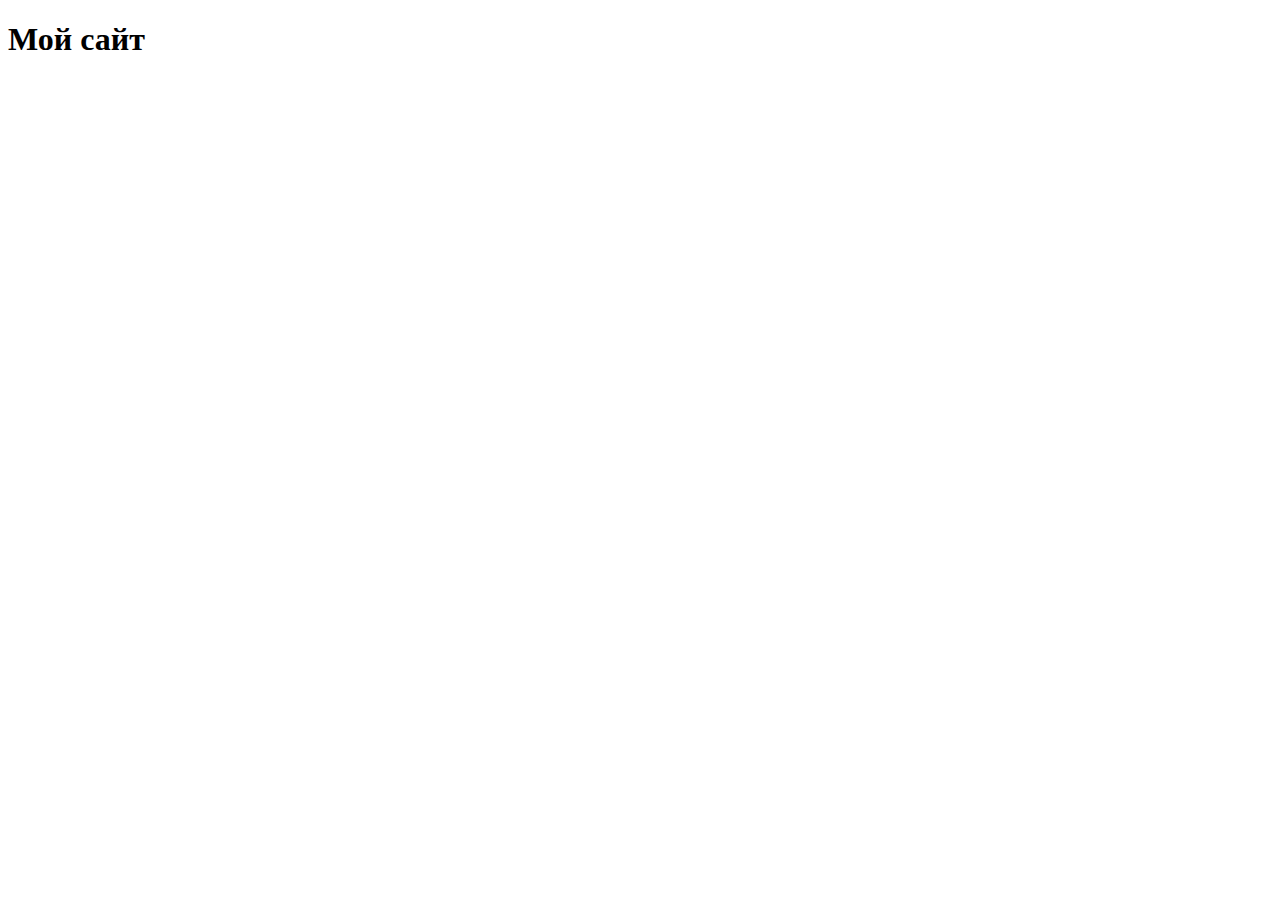
==== index.html @ c378a2bb "Заголовок" ====
<!DOCTYPE html>
<html lang="ru">
<head>
    <meta charset="UTF-8">
    <meta http-equiv="X-UA-Compatible" content="IE=edge">
    <meta name="viewport" content="width=, initial-scale=1.0">
    <title>Document</title>
</head>
<body>
    <h1>Мой сайт</h1>
</body>
</html>
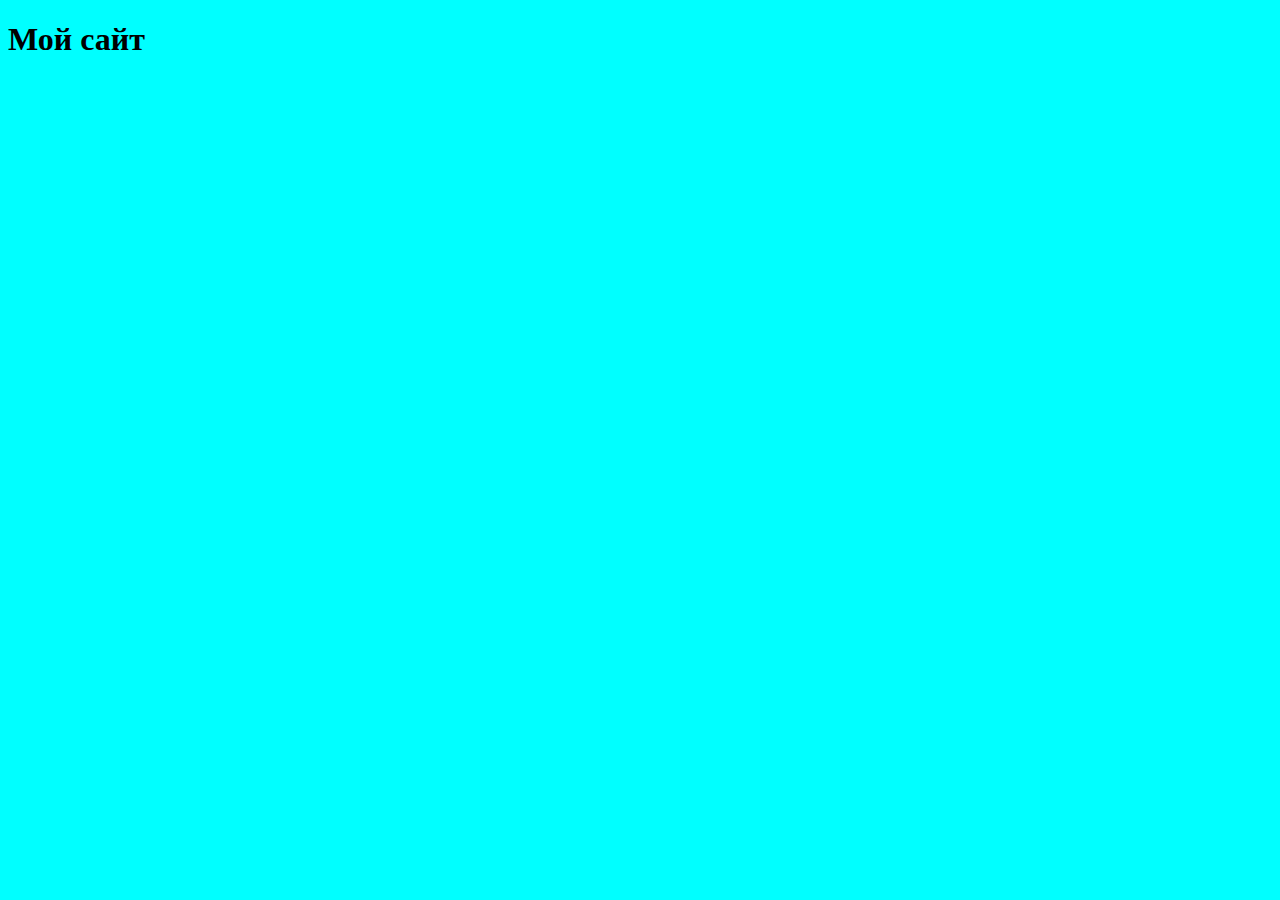
==== commit 86aa0068: "Изменение фона" ====
--- a/index.html
+++ b/index.html
@@ -5,6 +5,7 @@
     <meta http-equiv="X-UA-Compatible" content="IE=edge">
     <meta name="viewport" content="width=, initial-scale=1.0">
     <title>Document</title>
+    <link rel='stylesheet' href='/styles.css'>
 </head>
 <body>
     <h1>Мой сайт</h1>
--- a/styles.css
+++ b/styles.css
@@ -0,0 +1,3 @@
+body{
+    background-color: aqua;
+}
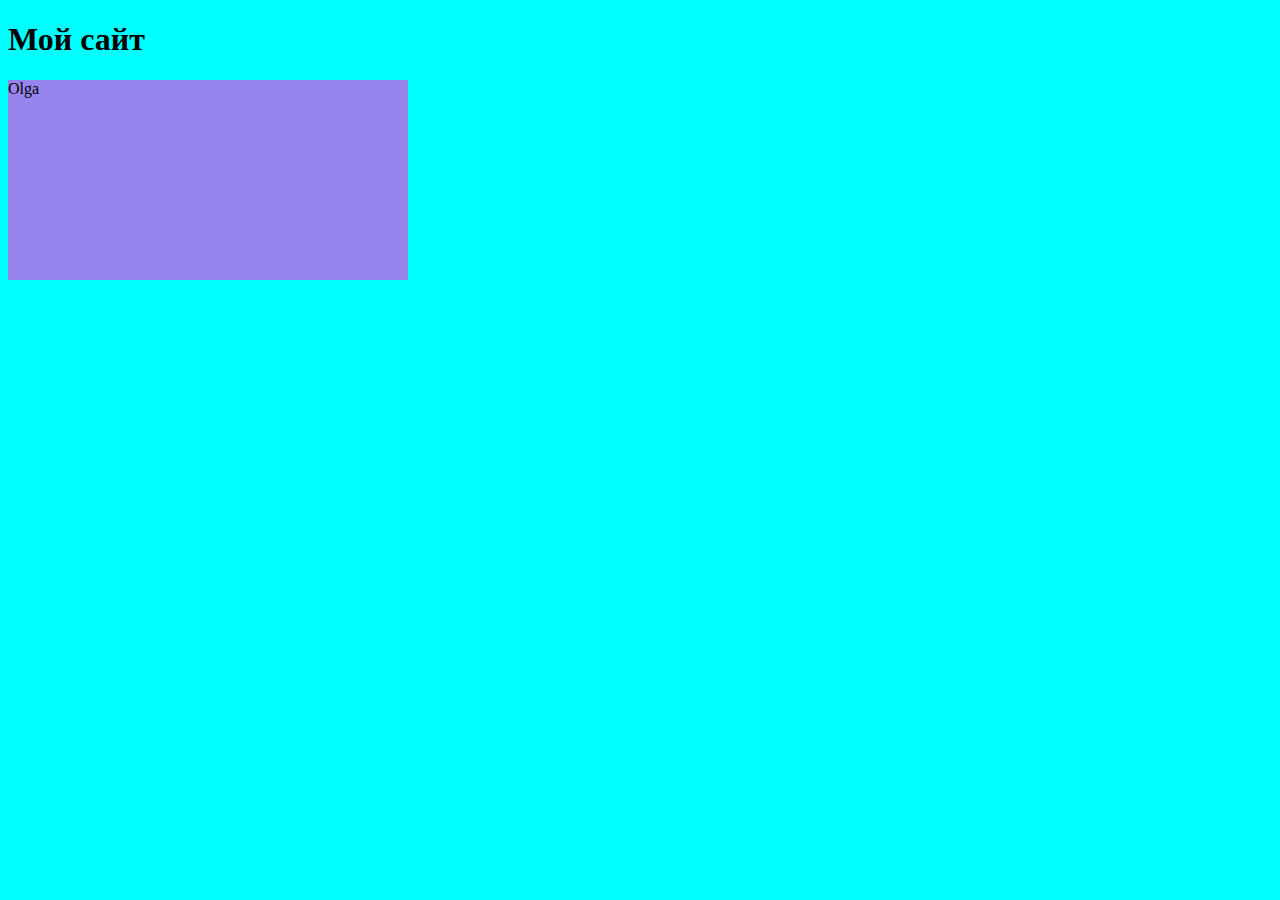
==== commit 1b08b4b2: "Фигура" ====
--- a/index.html
+++ b/index.html
@@ -9,5 +9,7 @@
 </head>
 <body>
     <h1>Мой сайт</h1>
+   <div>Olga</div>
 </body>
+
 </html>--- a/styles.css
+++ b/styles.css
@@ -1,3 +1,8 @@
 body{
     background-color: aqua;
 }
+div{
+    width: 400px;
+    height: 200px;
+    background:rgb(151, 132, 236);
+}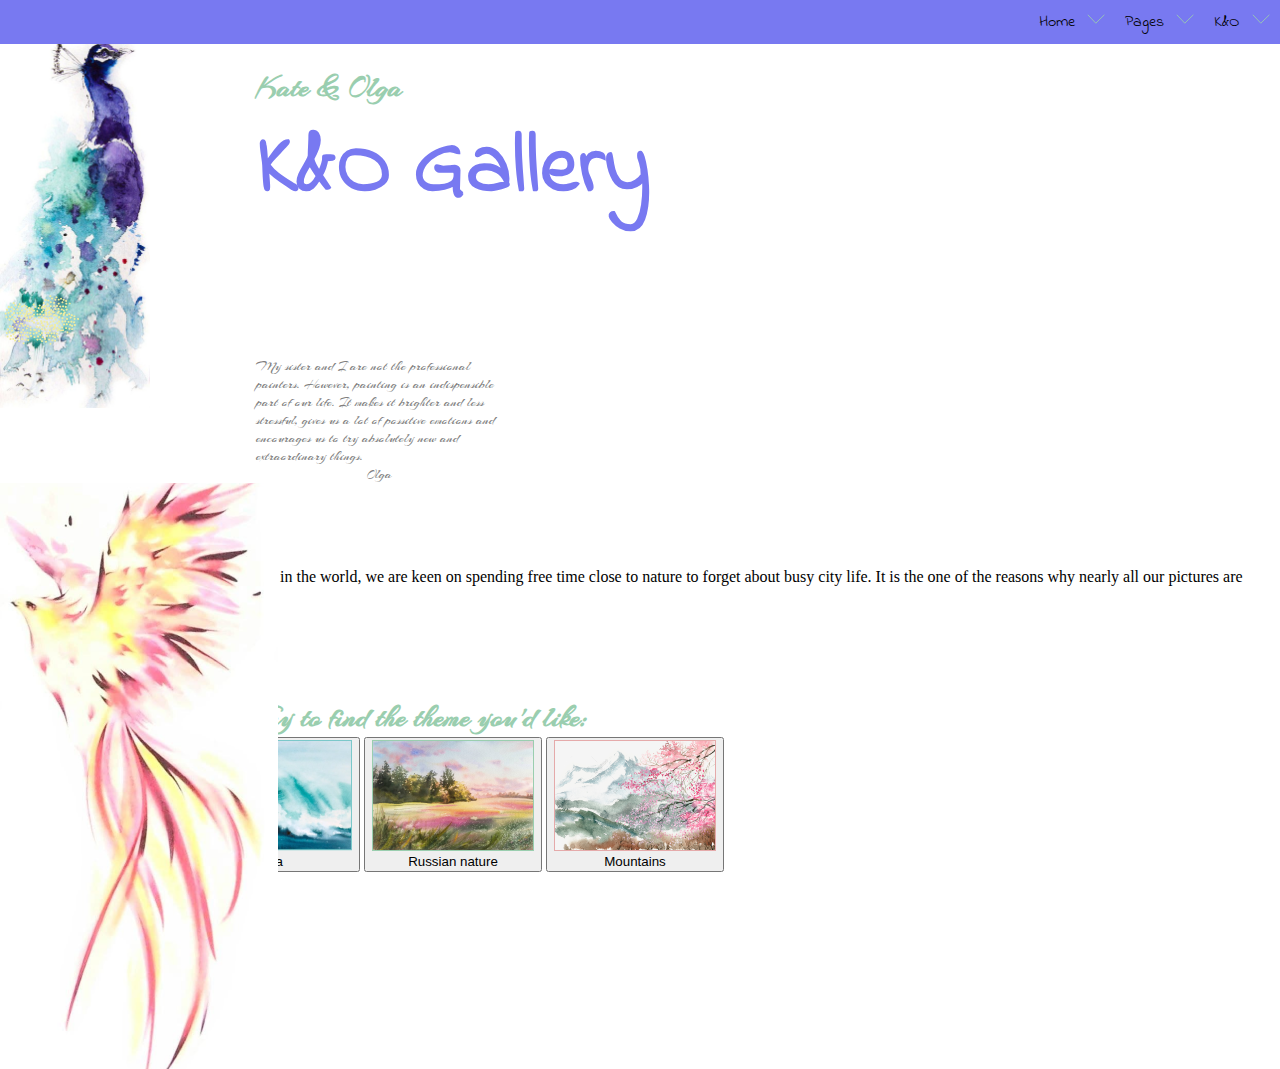
==== commit aa32b799: "05.12.2021" ====
--- a/index.html
+++ b/index.html
@@ -1,15 +1,78 @@
 <!DOCTYPE html>
 <html lang="ru">
+
 <head>
     <meta charset="UTF-8">
     <meta http-equiv="X-UA-Compatible" content="IE=edge">
     <meta name="viewport" content="width=, initial-scale=1.0">
     <title>Document</title>
-    <link rel='stylesheet' href='/styles.css'>
+    <link rel="stylesheet" href="/styles.css">
+    <link rel="preconnect" href="https://fonts.googleapis.com">
+<link rel="preconnect" href="https://fonts.gstatic.com" crossorigin>
+<link href="https://fonts.googleapis.com/css2?family=Indie+Flower&display=swap" rel="stylesheet">
+<link rel="preconnect" href="https://fonts.googleapis.com">
+<link rel="preconnect" href="https://fonts.gstatic.com" crossorigin>
+<link href="https://fonts.googleapis.com/css2?family=Arizonia&display=swap" rel="stylesheet">
 </head>
+
+
 <body>
-    <h1>Мой сайт</h1>
-   <div>Olga</div>
+    <header>
+        <a href="/" class="media-menu-item">
+            <div>Home</div>
+            <div>
+                <img class="media-menu-item__arrow" src="/img/icons/arrow-down.svg">
+            </div>
+        </a>
+        <a href="#themes" class="media-menu-item">
+            <div>Pages</div>
+            <div><img class="media-menu-item__arrow" src="/img/icons/arrow-down.svg"></div>
+        </a>
+        <a href="/" class="media-menu-item">
+            <div>K&O</div>
+            <div><img class="media-menu-item__arrow" src="/img/icons/arrow-down.svg"></div>
+        </a>
+        </div>
+    </header>
+    <section id="main-part" class="main-part">
+        <img class="peacock" src="/img/peacock.jpg">
+        <h2>Kate & Olga</h2>
+        <h1>K&O Gallery</h1>
+        <div><img src="/img/yelow-group.png"></div>
+        <div class="O-speech">My sister and I are not the professional painters. However, painting is an indispensible part of our life.
+            It makes it brighter and less stressful, gives us a lot of possitive emotions and encourages us to try
+            absolutely new and extraordinary things.
+        </div>
+        <div class="O-speech">Olga</div>
+        <div><img class="fenix" src="img/fenix.png"></div>
+        <div><img src="/img/photo_2021-10-28_18-15-34 1.png"></div>
+        <div class="K-speech">As far as we live in one of the largest cities in the world, we are keen on spending free time close to
+            nature to forget about busy city life. It is the one of the reasons why nearly all our pictures are
+            dedicated to nature.</div>
+        <div class="K-speech">Kate</div>
+        <div><img src="/img/purple-group.png"></div>
+    </section>
+    <section id="themes" class="themes">
+        <h2>Try to find the theme you'd like:</h2>
+        <button>
+            <div><img src="/img/flower-button.png"></div>
+            <div>Flowers</div>
+        </button>
+        <button>
+            <div><img src="img/sea-button.png"></div>
+            <div>Sea</div>
+        </button>
+        <button>
+            <div><img src="img/nature-button.png"></div>
+            <div>Russian nature</div>
+        </button>
+        <button>
+            <div><img src="img/mountain-button.png"></div>
+            <div>Mountains</div>
+
+        </button>
+
+    </section>
 </body>
 
 </html>--- a/styles.css
+++ b/styles.css
@@ -1,8 +1,83 @@
+html {
+    scroll-behavior: smooth;
+
+}
+
 body{
-    background-color: aqua;
+    margin: 0;
 }
-div{
-    width: 400px;
-    height: 200px;
-    background:rgb(151, 132, 236);
+
+/* HEADER */
+
+header {
+    display: flex;
+    flex-direction:row;
+    align-items:stretch;
+    justify-content:right;
+    background: #7879F1;
+    font-family: 'Indie Flower', cursive;
+    
+}
+
+.media-menu-item {
+    padding: 10px;
+    color: black;
+    text-decoration: none;
+    display: flex;
+    flex-direction: row;
+    align-items: flex-end;
+}
+
+.media-menu-item__arrow {
+    width: 20px;
+    margin-left: 10px;
+}
+
+/* MAIN PART */
+
+h2 {
+    font-family: "Arizonia", cursive;
+    color: #9ACEAF;
+    font-size: 30px;
+    margin-bottom: 0;
+    padding: 0%;
+    padding-left: 20%;
+
+}
+h1 {
+    font-family: "Indie flower", cursive;
+    color: #7879F1;
+    font-size: 85px;
+    margin-top: 0;
+    padding: 0%;
+    padding-left: 20%;
+}
+
+
+.main-part {
+    position: relative;
+    display: flex;
+    flex-direction: column;
+}
+
+.main-part .peacock {
+    position: absolute;
+    top: 0;
+    left: 0;
+    z-index: -1;
+    width: 150px;
+}
+.main-part .fenix {
+    position: absolute;
+     
+}
+.O-speech {
+    font-family: "Arizonia", cursive;
+    font-size: 14px;
+    color: #817F7F;
+    display: flex;
+    justify-content: space-around;
+    width: 245px;
+    padding-left: 20%;
+    
 }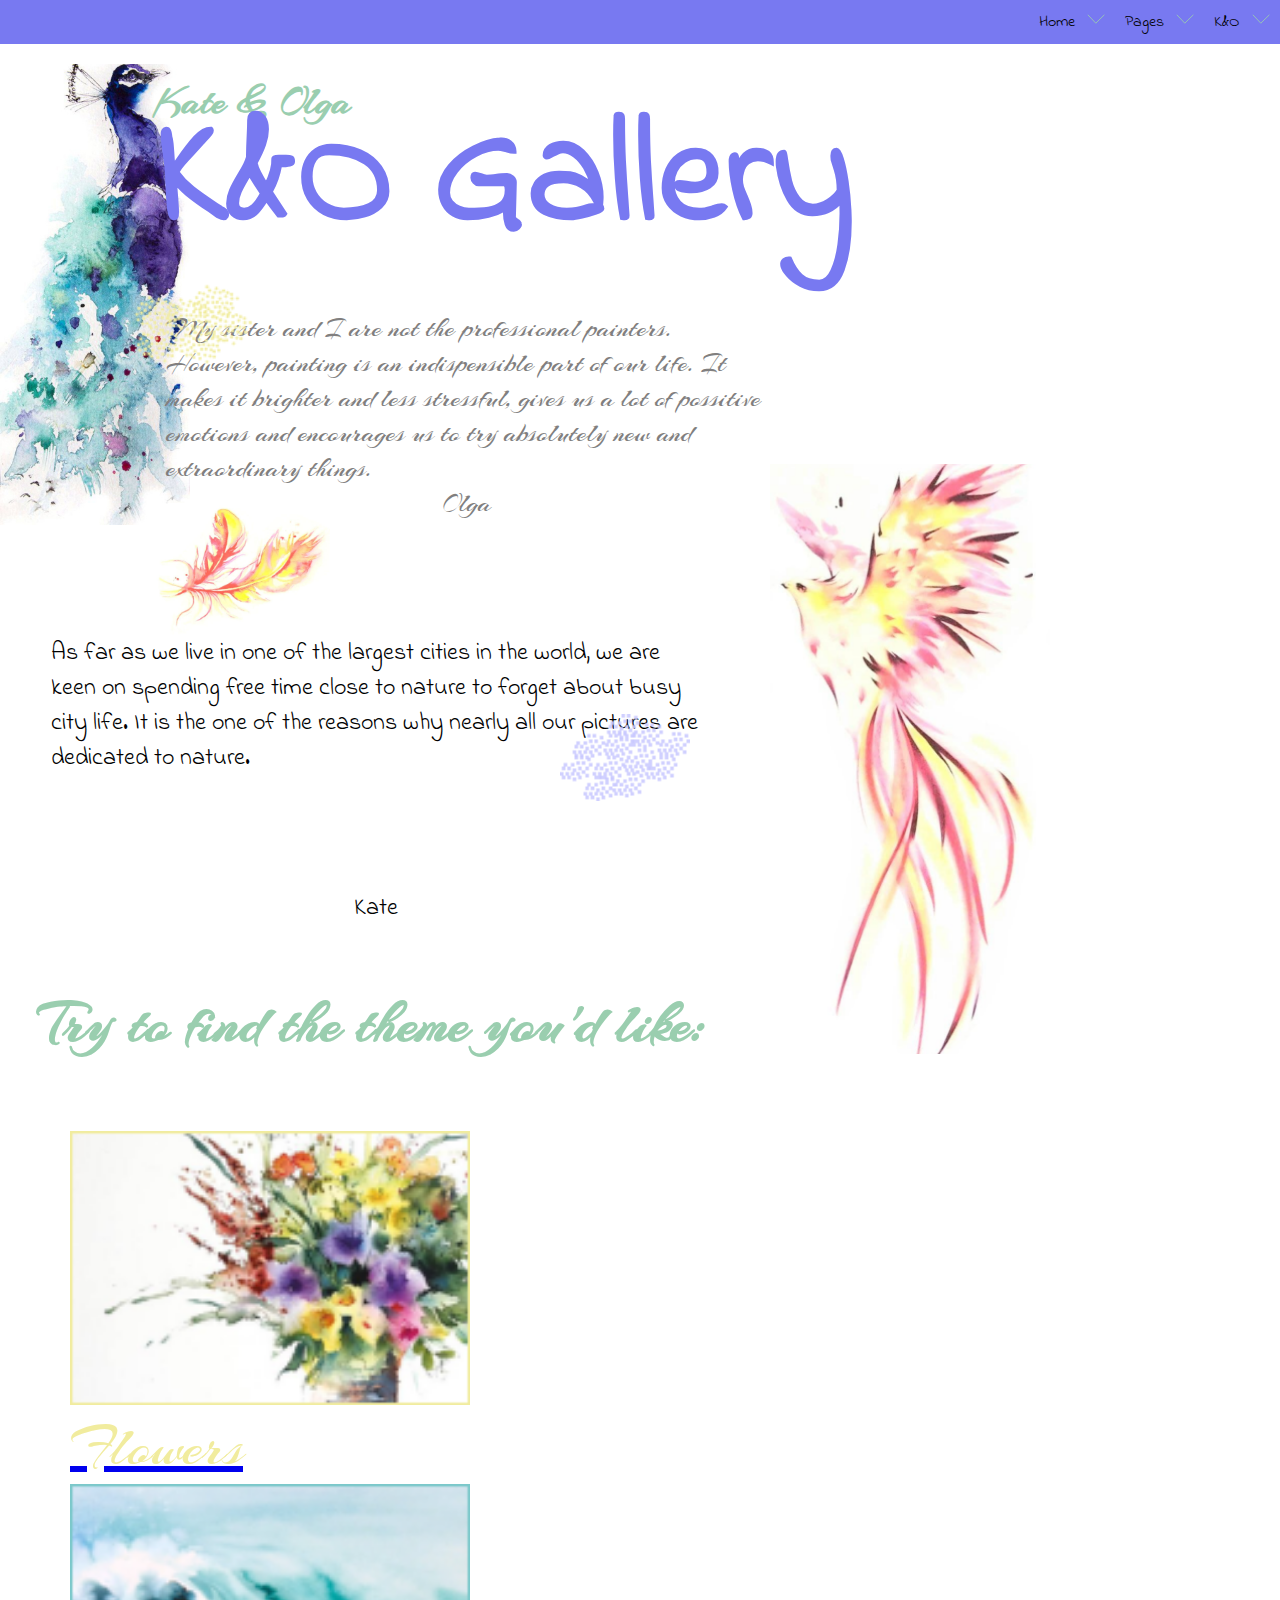
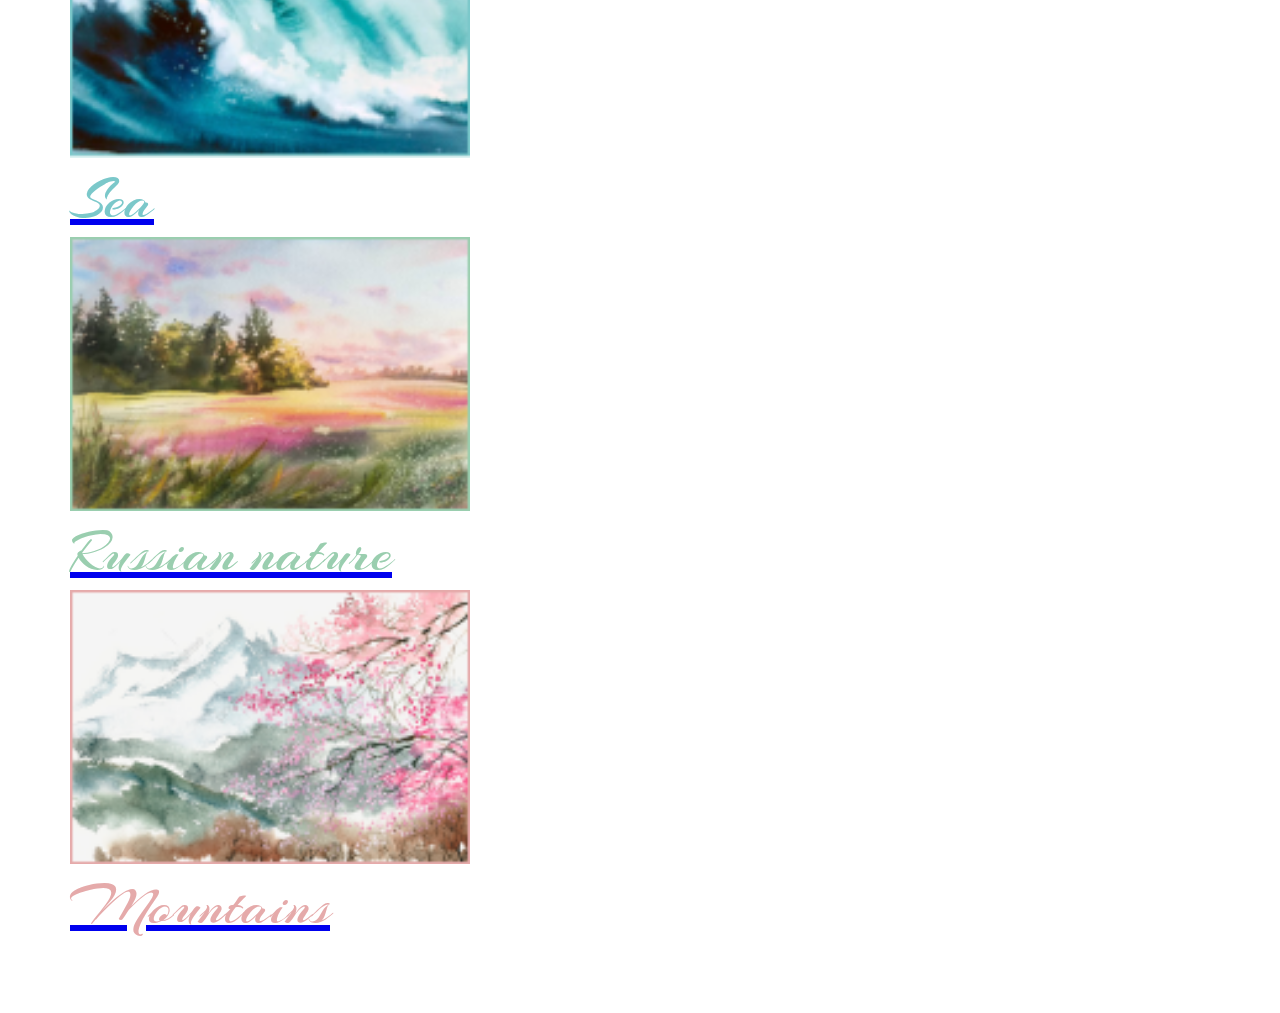
==== commit 9d42d7ef: "gallery pages" ====
--- a/index.html
+++ b/index.html
@@ -37,40 +37,42 @@
     <section id="main-part" class="main-part">
         <img class="peacock" src="/img/peacock.jpg">
         <h2>Kate & Olga</h2>
-        <h1>K&O Gallery</h1>
-        <div><img src="/img/yelow-group.png"></div>
+        <h1 class="headline">K&O Gallery</h1>
+        <div><img class="yellow-group" src="/img/yelow-group.png"></div>
         <div class="O-speech">My sister and I are not the professional painters. However, painting is an indispensible part of our life.
             It makes it brighter and less stressful, gives us a lot of possitive emotions and encourages us to try
             absolutely new and extraordinary things.
         </div>
         <div class="O-speech">Olga</div>
         <div><img class="fenix" src="img/fenix.png"></div>
-        <div><img src="/img/photo_2021-10-28_18-15-34 1.png"></div>
+        <div><img class="flag" src="/img/flag.png"></div>
         <div class="K-speech">As far as we live in one of the largest cities in the world, we are keen on spending free time close to
             nature to forget about busy city life. It is the one of the reasons why nearly all our pictures are
             dedicated to nature.</div>
         <div class="K-speech">Kate</div>
-        <div><img src="/img/purple-group.png"></div>
+        <div><img class="purple-group" src="/img/purple-group.png"></div>
     </section>
     <section id="themes" class="themes">
-        <h2>Try to find the theme you'd like:</h2>
-        <button>
-            <div><img src="/img/flower-button.png"></div>
-            <div>Flowers</div>
-        </button>
-        <button>
-            <div><img src="img/sea-button.png"></div>
-            <div>Sea</div>
-        </button>
-        <button>
-            <div><img src="img/nature-button.png"></div>
-            <div>Russian nature</div>
-        </button>
-        <button>
-            <div><img src="img/mountain-button.png"></div>
-            <div>Mountains</div>
+        <h3>Try to find the theme you'd like:</h3>
 
-        </button>
+    <section class="buttons">
+        <a href="/pages/flowers.html">
+            <div><img class="button-picture" src="/img/flower-button.png"></div>
+            <div class="flower-text">Flowers</div>
+        </a>
+        <a href="/pages/sea.html">
+            <div><img class="button-picture" src="img/sea-button.png"></div>
+            <div class="sea-text">Sea</div>
+        </a>
+        <a href="/pages/nature.html">
+            <div><img class="button-picture" src="img/nature-button.png"></div>
+            <div class="nature-text">Russian nature</div>
+        </a>
+        <a href="/pages/mountains.html">
+            <div><img class="button-picture" src="img/mountain-button.png"></div>
+            <div class="mountain-text">Mountains</div>
+
+        </a> </section>
 
     </section>
 </body>
--- a/styles.css
+++ b/styles.css
@@ -1,3 +1,4 @@
+
 html {
     scroll-behavior: smooth;
 
@@ -38,19 +39,30 @@
 h2 {
     font-family: "Arizonia", cursive;
     color: #9ACEAF;
-    font-size: 30px;
+    font-size: 40px;
     margin-bottom: 0;
-    padding: 0%;
-    padding-left: 20%;
+    padding: -50px;
+    padding-left: 12%;
 
+}
+h3 {
+    font-family: "Arizonia", cursive;
+    color: #9ACEAF;
+    font-size: 60px;
+    padding-left: 3%;
 }
 h1 {
     font-family: "Indie flower", cursive;
     color: #7879F1;
-    font-size: 85px;
-    margin-top: 0;
-    padding: 0%;
-    padding-left: 20%;
+    font-size: 150px;
+    padding-left:12%;
+    margin-top: -55px;
+    padding-top: 0px;
+   
+}
+
+.headline {
+    margin-bottom: 20px;
 }
 
 
@@ -63,21 +75,95 @@
 .main-part .peacock {
     position: absolute;
     top: 0;
-    left: 0;
+    padding-left: 0;
     z-index: -1;
-    width: 150px;
+    width: 190px;
+    padding-top: 20px;
 }
 .main-part .fenix {
     position: absolute;
+    width: 280px;
+    padding-left: 770px;
+    top: 420px;
      
 }
 .O-speech {
     font-family: "Arizonia", cursive;
-    font-size: 14px;
+    font-size: 28px;
     color: #817F7F;
     display: flex;
+    width: 600px;
+    padding-left: 13%;
+    padding-top: 0px;
     justify-content: space-around;
-    width: 245px;
-    padding-left: 20%;
+
+}
+.K-speech {
+    font-family: "Indie flower", cursive;
+    font-size: 24px;
+    color: black;
+    display: flex;
+    justify-content: space-around;
+    width: 650px;
+    padding-left: 4%;
+    padding-top: 115px;
+
+}
+.yellow-group {
+    position: absolute;
+    width: 130px;
+    padding-left: 10%;
+    top: 230px;
+}
+.flag {
+    position: absolute;
+    width: 180px;
+    padding-left: 150px;
+    top: 460px;
+
+}
+.purple-group {
+    position: absolute;
+    width: 130px;
+    padding-left: 560px;
+    top: 670px;
+}
+.button-picture {
+    width: 400px;
+}
+.flower-text {
+    font-family: "Arizonia", cursive;
+    font-size: 60px;
+    color: #F1EC9E;
+}
+.sea-text {
+    font-family: "Arizonia", cursive;
+    font-size: 60px;
+    color: #7BC8CA;
+}
+.nature-text {
+    font-family: "Arizonia", cursive;
+    font-size: 60px;
+    color: #9ACEAF;
+}
+.mountain-text {
+    font-family: "Arizonia", cursive;
+    font-size: 60px;
+    color: #E5AAAA
+}
+.buttons {
+    margin: 70px;
     
+}
+.introduction {
+    font-family: "Arizonia", cursive;
+    font-size: 28px;
+    color: #817F7F;
+    width: 400px;
+    padding-left: 80%;
+}
+.headings {
+    font-family: "Indie flower", cursive;
+    font-size: 35px;
+    color: #817F7F;
 }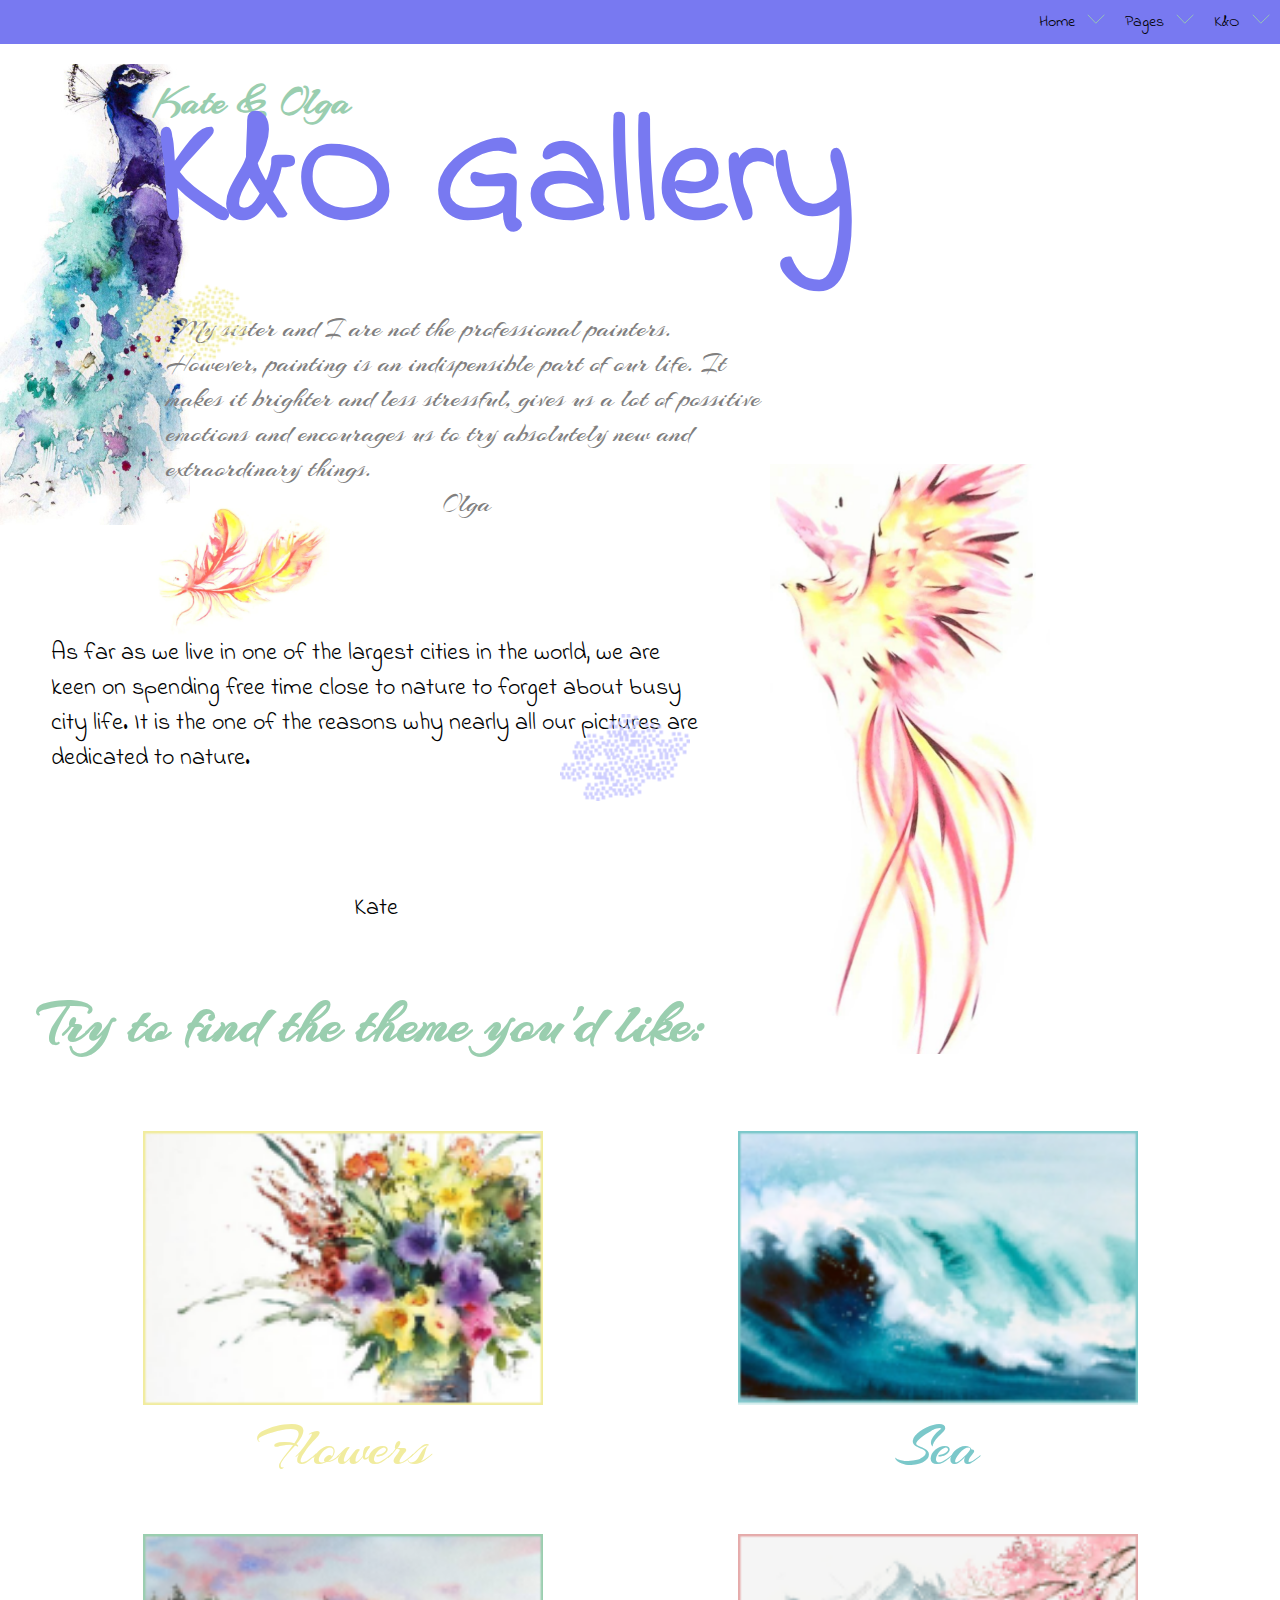
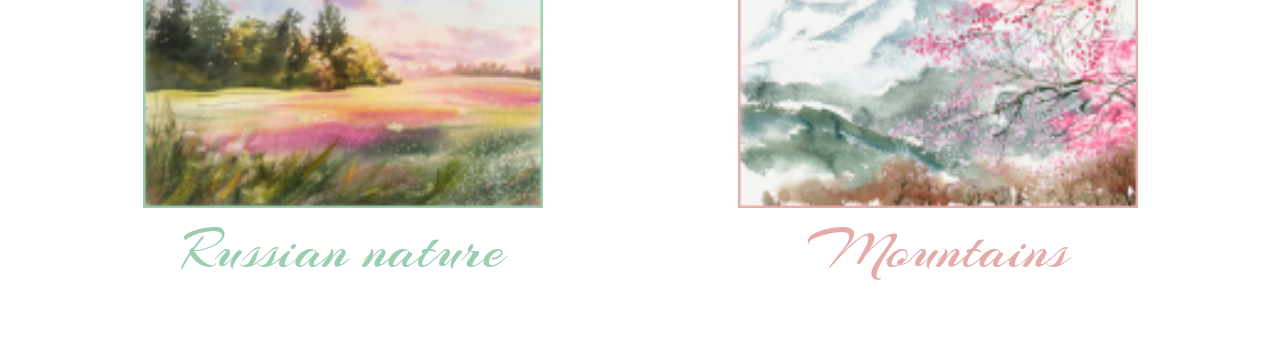
==== commit b4b7a829: "gallery-pages-new1" ====
--- a/index.html
+++ b/index.html
@@ -58,19 +58,19 @@
     <section class="buttons">
         <a href="/pages/flowers.html">
             <div><img class="button-picture" src="/img/flower-button.png"></div>
-            <div class="flower-text">Flowers</div>
+            <div class="flower-text button-text">Flowers</div>
         </a>
         <a href="/pages/sea.html">
             <div><img class="button-picture" src="img/sea-button.png"></div>
-            <div class="sea-text">Sea</div>
+            <div class="sea-text button-text">Sea</div>
         </a>
         <a href="/pages/nature.html">
             <div><img class="button-picture" src="img/nature-button.png"></div>
-            <div class="nature-text">Russian nature</div>
+            <div class="nature-text button-text">Russian nature</div>
         </a>
         <a href="/pages/mountains.html">
             <div><img class="button-picture" src="img/mountain-button.png"></div>
-            <div class="mountain-text">Mountains</div>
+            <div class="mountain-text button-text">Mountains</div>
 
         </a> </section>
 
--- a/styles.css
+++ b/styles.css
@@ -1,10 +1,9 @@
-
 html {
     scroll-behavior: smooth;
 
 }
 
-body{
+body {
     margin: 0;
 }
 
@@ -12,12 +11,12 @@
 
 header {
     display: flex;
-    flex-direction:row;
-    align-items:stretch;
-    justify-content:right;
+    flex-direction: row;
+    align-items: stretch;
+    justify-content: right;
     background: #7879F1;
     font-family: 'Indie Flower', cursive;
-    
+
 }
 
 .media-menu-item {
@@ -45,20 +44,22 @@
     padding-left: 12%;
 
 }
+
 h3 {
     font-family: "Arizonia", cursive;
     color: #9ACEAF;
     font-size: 60px;
     padding-left: 3%;
 }
+
 h1 {
     font-family: "Indie flower", cursive;
     color: #7879F1;
     font-size: 150px;
-    padding-left:12%;
+    padding-left: 12%;
     margin-top: -55px;
     padding-top: 0px;
-   
+
 }
 
 .headline {
@@ -80,13 +81,15 @@
     width: 190px;
     padding-top: 20px;
 }
+
 .main-part .fenix {
     position: absolute;
     width: 280px;
     padding-left: 770px;
     top: 420px;
-     
+
 }
+
 .O-speech {
     font-family: "Arizonia", cursive;
     font-size: 28px;
@@ -98,6 +101,7 @@
     justify-content: space-around;
 
 }
+
 .K-speech {
     font-family: "Indie flower", cursive;
     font-size: 24px;
@@ -109,12 +113,14 @@
     padding-top: 115px;
 
 }
+
 .yellow-group {
     position: absolute;
     width: 130px;
     padding-left: 10%;
     top: 230px;
 }
+
 .flag {
     position: absolute;
     width: 180px;
@@ -122,39 +128,59 @@
     top: 460px;
 
 }
+
 .purple-group {
     position: absolute;
     width: 130px;
     padding-left: 560px;
     top: 670px;
 }
+
 .button-picture {
     width: 400px;
 }
+
+.button-text {
+    text-align: center;
+}
+
 .flower-text {
     font-family: "Arizonia", cursive;
     font-size: 60px;
     color: #F1EC9E;
 }
+
 .sea-text {
     font-family: "Arizonia", cursive;
     font-size: 60px;
     color: #7BC8CA;
 }
+
 .nature-text {
     font-family: "Arizonia", cursive;
     font-size: 60px;
     color: #9ACEAF;
 }
+
 .mountain-text {
     font-family: "Arizonia", cursive;
     font-size: 60px;
     color: #E5AAAA
 }
+
 .buttons {
     margin: 70px;
-    
+    display: flex;
+    gap: 50px;
+    justify-content: space-around;
+    flex-wrap: wrap;
+
 }
+
+.buttons>a {
+    text-decoration: none;
+}
+
 .introduction {
     font-family: "Arizonia", cursive;
     font-size: 28px;
@@ -162,6 +188,7 @@
     width: 400px;
     padding-left: 80%;
 }
+
 .headings {
     font-family: "Indie flower", cursive;
     font-size: 35px;
